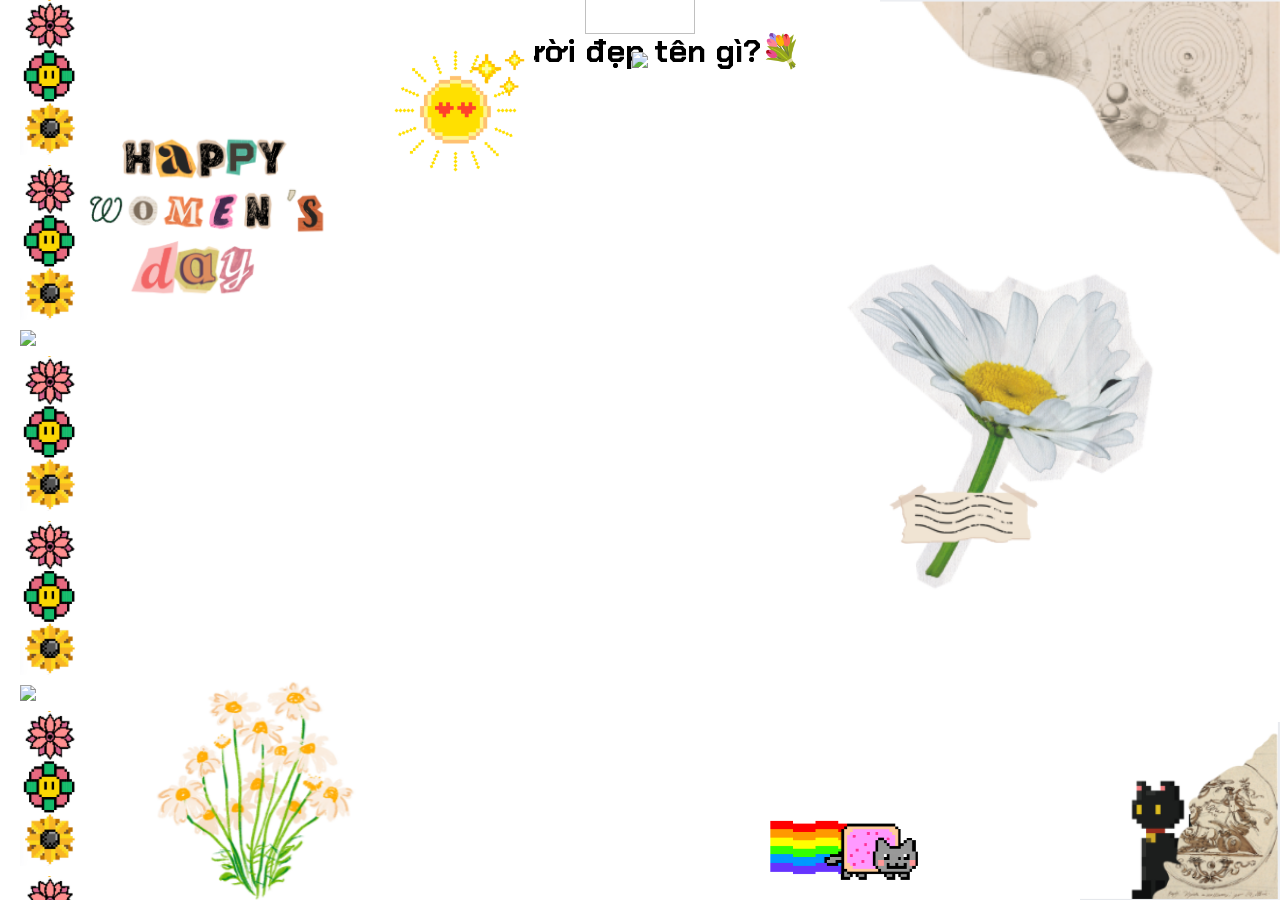
==== index.html @ d878deef "Add files via upload" ====
<!DOCTYPE html>
<html>
<head>
<title>Flower</title>

<link rel="stylesheet" href="style.css">

<link href="https://fonts.googleapis.com/css2?family=Chakra+Petch:wght@400;700&display=swap" rel="stylesheet">

</head>

<body>

<h1 class="title">Người đẹp tên gì?💐</h1>

<div class="center-box">

   <div class="cat-container">
    <img src="Catbox.gif" class="cat-img">
</div>

<div class="input-box">
    <img src="boxname.png" class="box-img">

    <input 
        type="text"
        class="name-input"
        placeholder="💋Ở đây nè người đẹp"
    >
</div>
</div>
<img src="rightdown.PNG" class="corner-sticker">
<img src="Rightup.PNG" class="rightup-sticker">
<img src="fw.PNG" class="inpage-sticker">
<img src="ma.PNG" class="downp-sticker">
<img src="catr.gif" class="cat-gif">
<img src="sun.PNG" class="sun-img">
<img src="HWM.PNG" class="hwm-img">
<div class="flower-column">

<img src="ps1.PNG">
<img src="ps1.PNG">
<img src="ps1.png">
<img src="ps1.PNG">
<img src="ps1.PNG">
<img src="ps1.png">

<img src="ps1.PNG">
<img src="ps1.PNG">
<img src="ps1.png">
<img src="ps1.PNG">
<img src="ps1.PNG">
<img src="ps1.png">

</div>

<div id="heart-container"></div>

<script src="first.js"></script>
<div class="paw-container">
    <img src="paw.png" class="paw-btn" onclick="goNextPage()">
</div>
</body>
</html>
---- style.css ----
body{
    background-color:#ffffff;
    font-family:'Chakra Petch', sans-serif;
}

.title{
    text-align:center;
    margin-top:30px;
    margin-bottom:-70px;
}

/* căn giữa toàn bộ */
.center-box{
    display:flex;
    flex-direction:column;
    align-items:center;
    justify-content:center;
    margin-top:50px;
}

/* mèo */
.cat-img{
    width:450px;
    pointer-events:none;

}

/* box nhập */
.input-box{
    position: relative;
    margin-top: 20px;
    transform: translateY(-210px);

}

.box-img{
    width: 600px;
    top:-110px;

}

/* ô nhập nằm trong khung */
.name-input{
    position:absolute;
    top:50%;
    left:50%;
    transform:translate(-50%,-50%);

    width:70%;
    height:50px;

    border:none;
    outline:none;
    background:transparent;

    font-size:40px;
    text-align:center;
    font-family:'Chakra Petch', sans-serif;
}

/* hoa rơi */
.flower-column{
    position:fixed;
    left:20px;
    top:0;

    display:flex;
    flex-direction:column;
    gap:10px;

    animation:fall 8s linear infinite;
}

.flower-column img{
    width:60px;
    position: relative;
    z-index: 3;
}

@keyframes fall{
    0%{transform:translateY(-50%);}
    100%{transform:translateY(0);}
}

/* heart container */
#heart-container{
    position:fixed;
    top:0;
    left:0;
    width:100%;
    height:100%;
    pointer-events:none;
}

/* heart bay */
.pixel-heart{
    position:absolute;
    width:40px;
    animation:float 6s linear forwards;
}

@keyframes float{
    0%{
        transform:translateY(0) rotate(0deg);
        opacity:1;
    }
    100%{
        transform:translateY(-800px) rotate(360deg);
        opacity:0;
    }
}
.cat-img{
    position: relative;
    z-index: 2;
}
.input-box{
    position: relative;
    z-index: 1;
}

.paw-btn{
    width:110px;
    height: 100px;
    cursor:pointer;
    transition:0.2s;

    position:relative;
    margin-top:-180px;   /* kéo lên gần box */
}

.paw-container{
    display:flex;
    justify-content:center;
}

.paw-btn:hover{
    transform:scale(1.1);
}

.paw-btn:active{
    transform:scale(0.95);
}
.corner-sticker{
    position:fixed;
    bottom:0px;
    right:0px;
    width:200px;
}
.rightup-sticker{
    position:fixed;
    top:0px;
    right:0px;
    width:400px
}
.inpage-sticker{
    position: fixed;
    top:250px;
    right:100px;
    width:350px
}
.downp-sticker{
   position: fixed;
    bottom:0px;
    left:100px;
    width:300px
}
.cat-gif{
    position: fixed;
    bottom:20px;
    width:150px;
    left:60%;
}
.sun-img{
    position: fixed;
    top:40px;
    left:30%; 
    width:150px;
}
.hwm-img{
    position: fixed;
    top:100px;
    left:5%;
    width:300px;
}
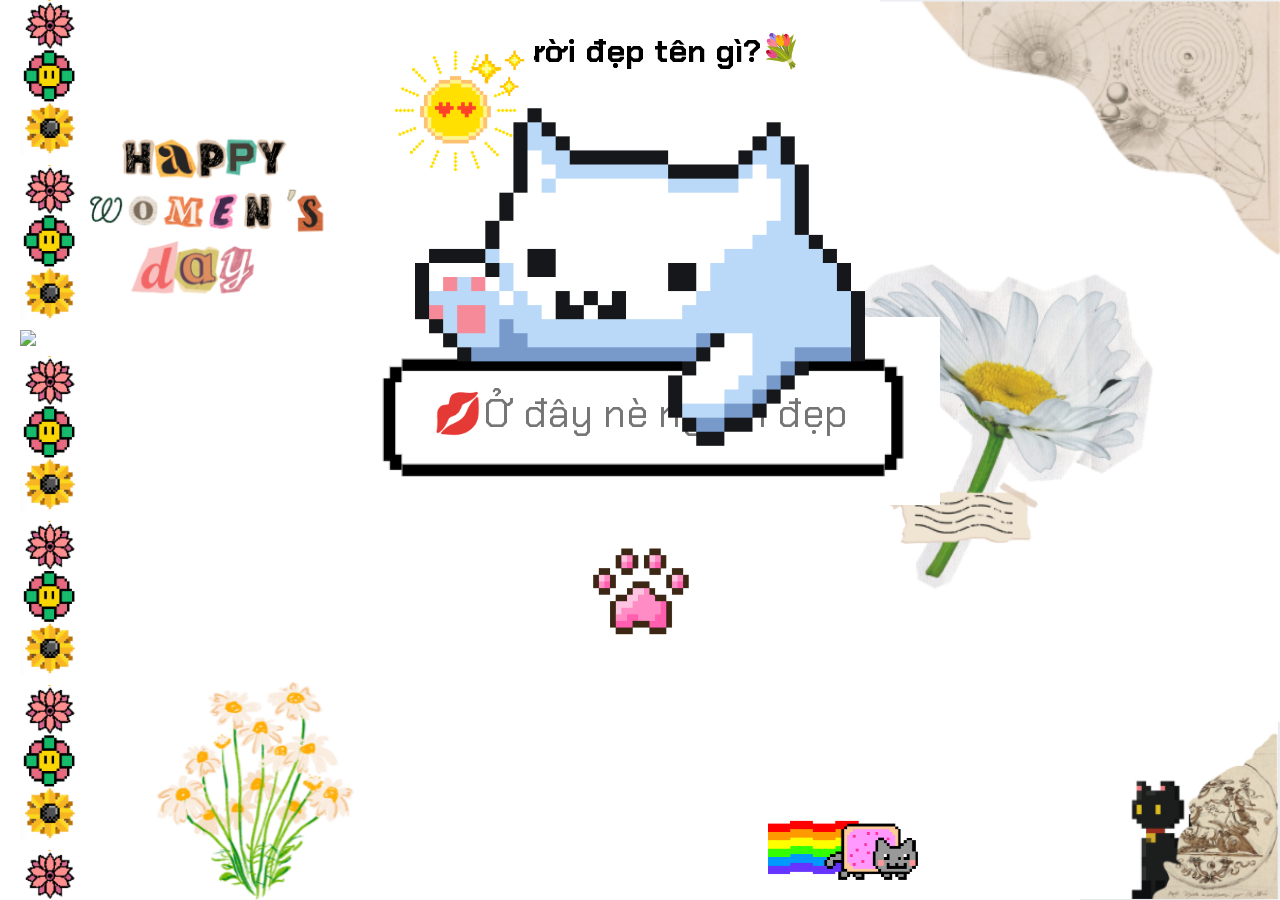
==== commit 2c321209: "Fix HTML structure and update image sources" ====
--- a/index.html
+++ b/index.html
@@ -16,11 +16,11 @@
 <div class="center-box">
 
    <div class="cat-container">
-    <img src="Catbox.gif" class="cat-img">
+    <img src="catbox.gif" class="cat-img">
 </div>
 
 <div class="input-box">
-    <img src="boxname.png" class="box-img">
+    <img src="boxname.PNG" class="box-img">
 
     <input 
         type="text"
@@ -43,14 +43,14 @@
 <img src="ps1.png">
 <img src="ps1.PNG">
 <img src="ps1.PNG">
-<img src="ps1.png">
+<img src="ps1.PNG">
 
 <img src="ps1.PNG">
 <img src="ps1.PNG">
-<img src="ps1.png">
 <img src="ps1.PNG">
 <img src="ps1.PNG">
-<img src="ps1.png">
+<img src="ps1.PNG">
+<img src="ps1.PNG">
 
 </div>
 
@@ -58,7 +58,8 @@
 
 <script src="first.js"></script>
 <div class="paw-container">
-    <img src="paw.png" class="paw-btn" onclick="goNextPage()">
+    <img src="paw.PNG" class="paw-btn" onclick="goNextPage()">
 </div>
 </body>
-</html>+
+</html>
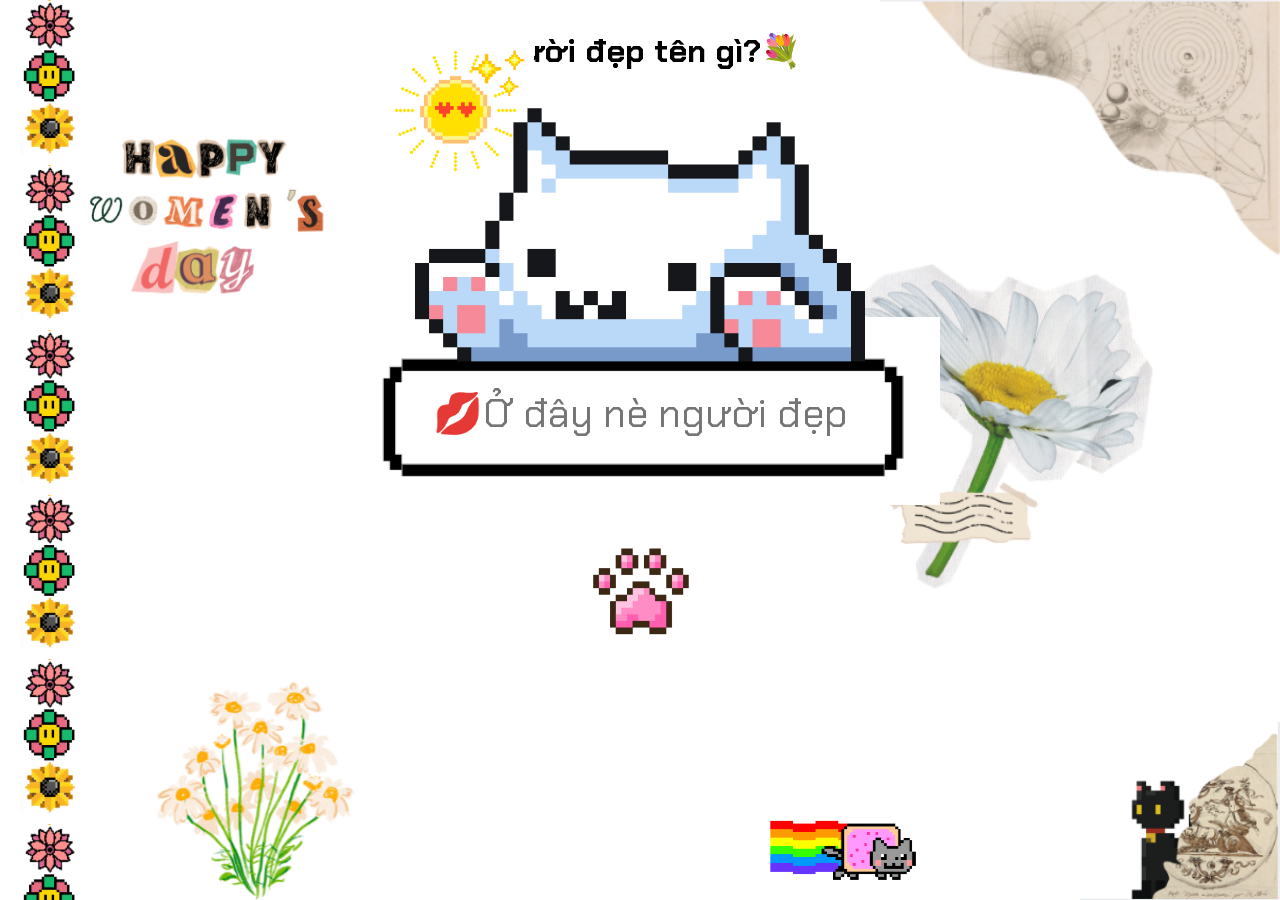
==== commit 261c04ee: "Update index.html" ====
--- a/index.html
+++ b/index.html
@@ -40,7 +40,7 @@
 
 <img src="ps1.PNG">
 <img src="ps1.PNG">
-<img src="ps1.png">
+<img src="ps1.PNG">
 <img src="ps1.PNG">
 <img src="ps1.PNG">
 <img src="ps1.PNG">
@@ -63,3 +63,4 @@
 </body>
 
 </html>
+
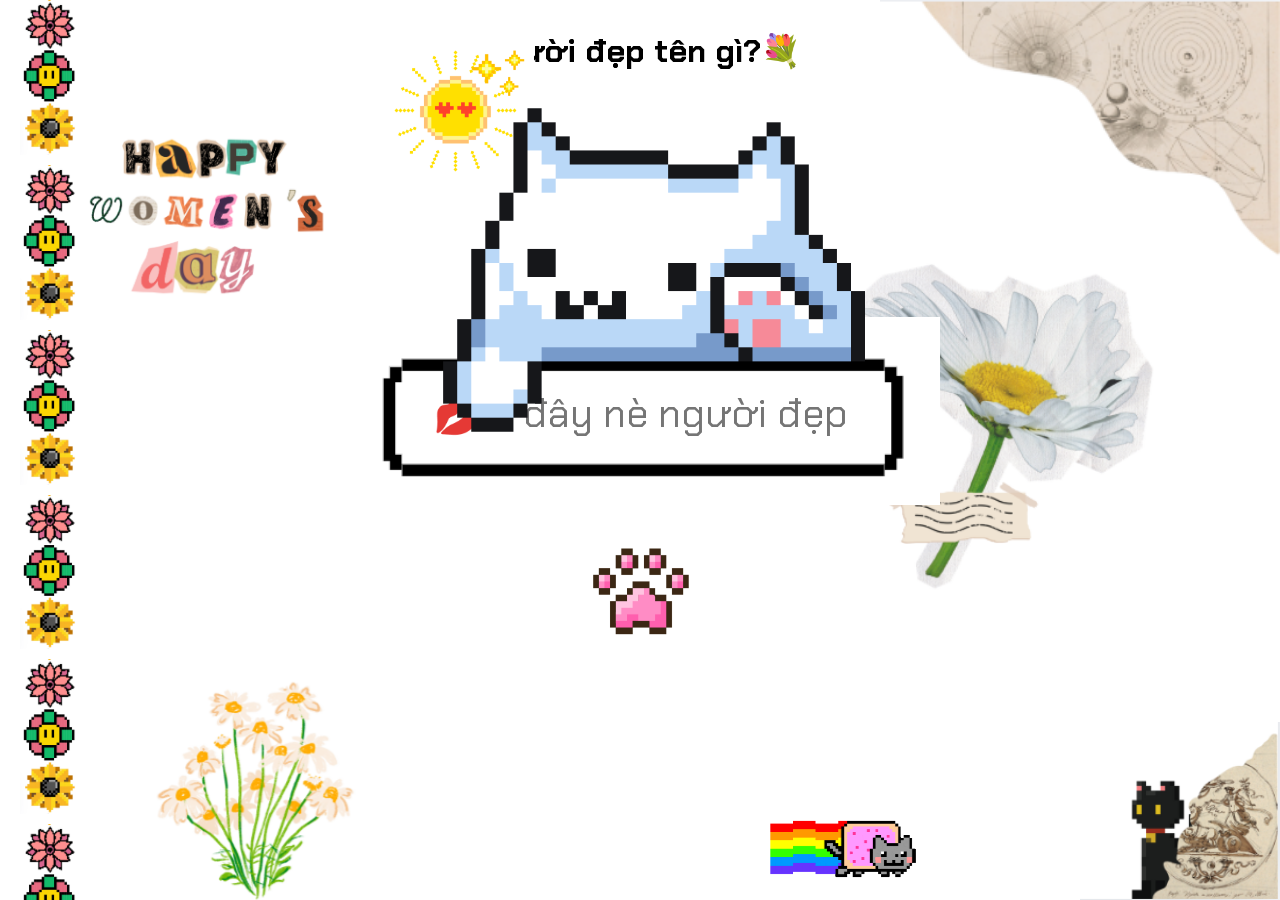
==== commit 8b5cf389: "Update index.html" ====
--- a/index.html
+++ b/index.html
@@ -4,6 +4,7 @@
 <title>Flower</title>
 
 <link rel="stylesheet" href="style.css">
+<meta name="viewport" content="width=device-width, initial-scale=1.0">
 
 <link href="https://fonts.googleapis.com/css2?family=Chakra+Petch:wght@400;700&display=swap" rel="stylesheet">
 
@@ -64,3 +65,4 @@
 
 </html>
 
+
